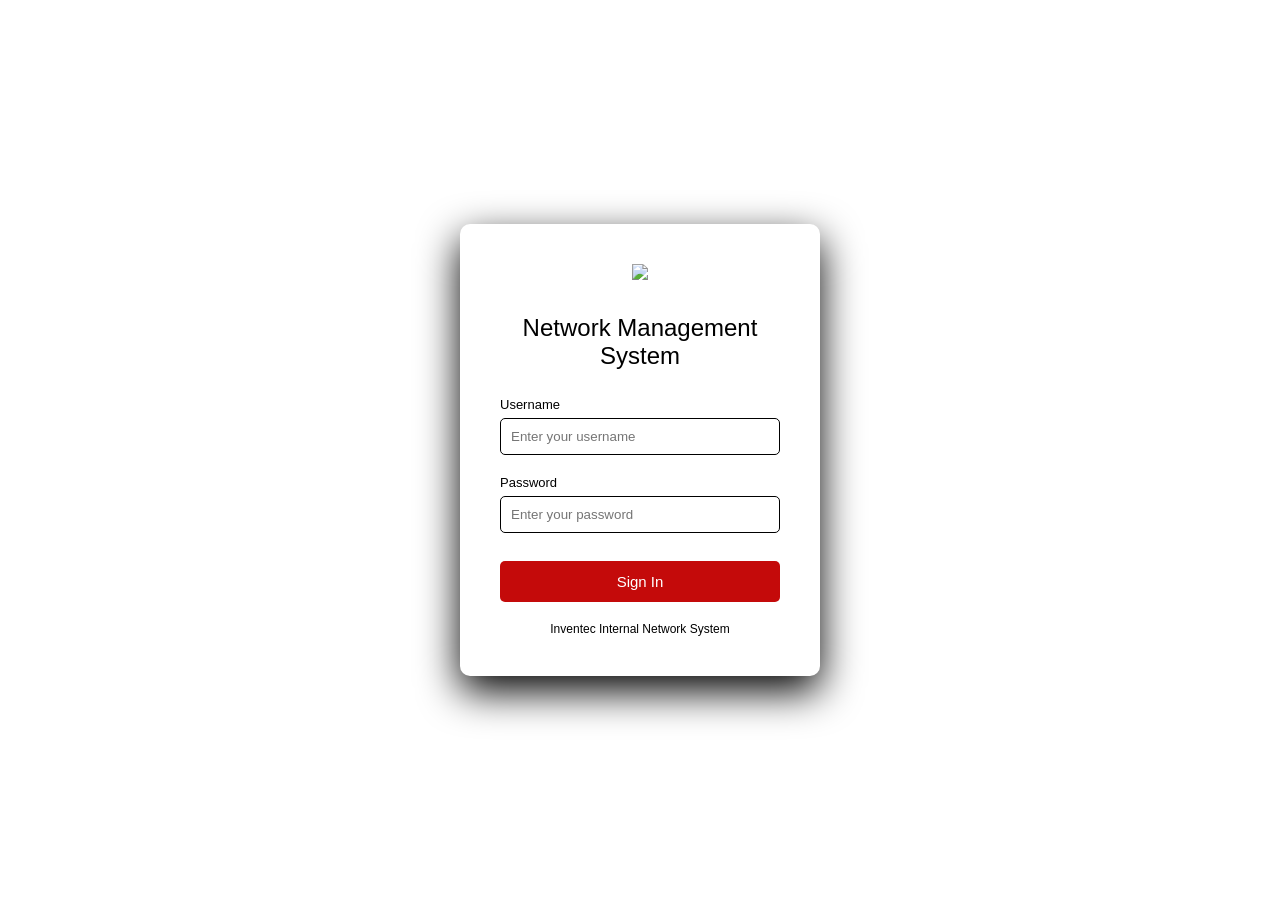
==== Login.html @ 54dcb155 "Add files via upload" ====
<!DOCTYPE html>
<html lang="en">

<head>

<meta charset="UTF-8">
<title>Inventec Network Management</title>

<style>

*{
box-sizing:border-box;
}

body{

margin:0;
font-family:Segoe UI, Arial, sans-serif;

background-image:url("/img/5153829.jpg");
background-size:cover;
background-position:center;
background-repeat:no-repeat;

height:100vh;
display:flex;
justify-content:center;
align-items:center;

}

/* LOGIN CARD */

.login-card{

background:#ffffff;
padding:40px;

border-radius:10px;

width:360px;

box-shadow:0 15px 40px rgb(0, 0, 0);

text-align:center;

}

.logo{

width:220px;
margin-bottom:20px;

}

.login-card h2{

margin:10px 0 25px 0;
font-weight:500;

color:#000000;

}

.input-group{

margin-bottom:18px;
text-align:left;

}

label{

font-size:13px;
color:#000000;

}

input{

width:100%;
padding:10px;

margin-top:5px;

border-radius:5px;
border:1px solid #000000;

background:#ffffff;
color:#000;

}

input:focus{

outline:none;
border-color:#d00000;

}

button{

width:100%;
padding:12px;

background:#c40a0a;

border:none;

border-radius:5px;

color:white;

font-size:15px;

cursor:pointer;

margin-top:10px;

}

button:hover{

background:#cc0000;

}

.footer{

margin-top:20px;
font-size:12px;
color:#000000;

}

</style>

</head>

<body>

<div class="login-card">

<img src="/img/logo.png" class="logo">

<h2>Network Management System</h2>

<form onsubmit="return login()">

<div class="input-group">
<label>Username</label>
<input type="text" name="username" required placeholder="Enter your username">
</div>

<div class="input-group">
<label>Password</label>
<input type="password" name="password" required placeholder="Enter your password">
</div>

<button type="submit">Sign In</button>

</form>

<div class="footer">
Inventec Internal Network System
</div>

</div>

<script>

function login(){

let username = document.querySelector('[name="username"]').value;
let password = document.querySelector('[name="password"]').value;

if(username === "Guest" && password === "Guest+123"){

localStorage.setItem("logged","true");

window.location.href = "index.html";

}else{  

alert("Invalid username or password");

}

return false;

}

</script>

</body>

</html>
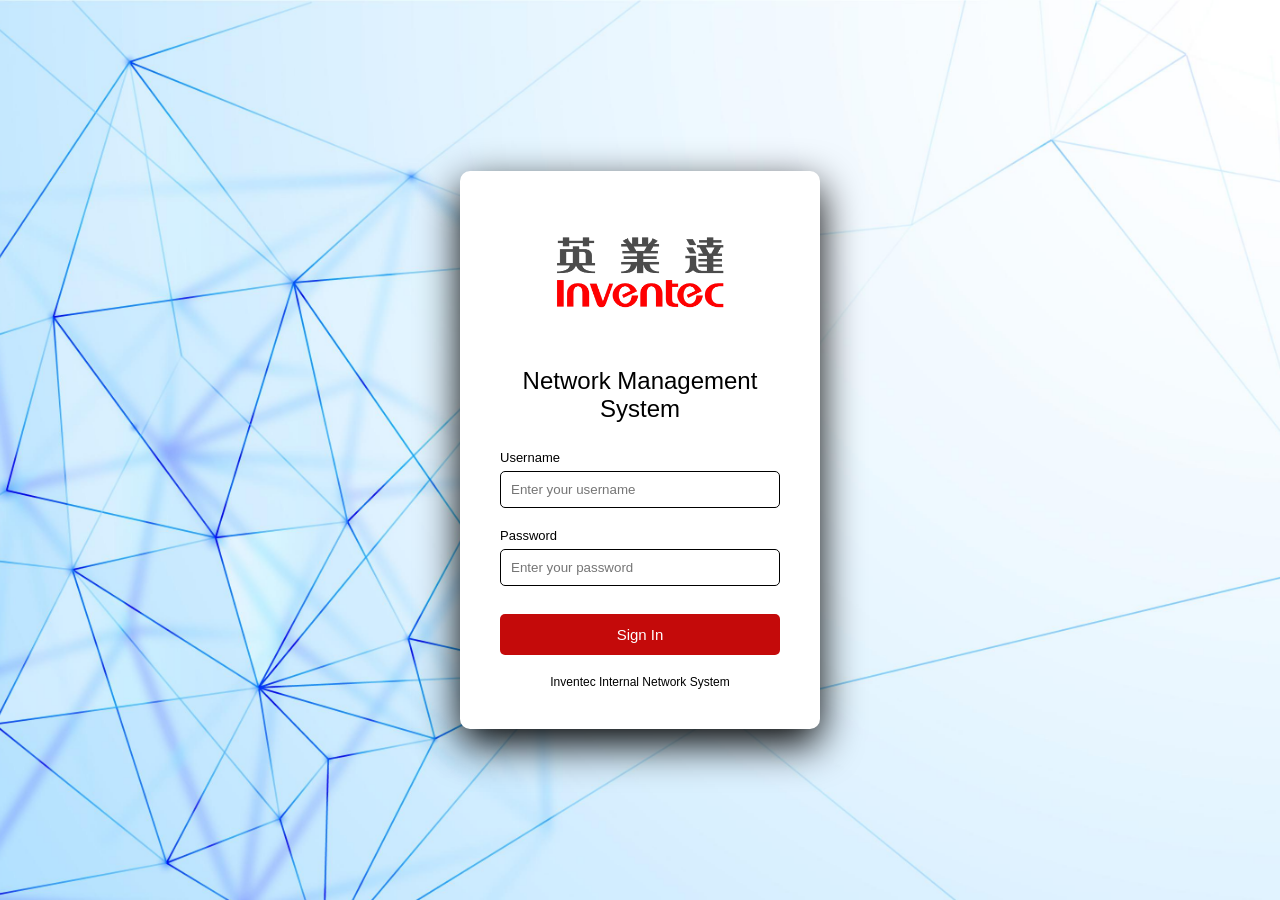
==== commit 0be489c9: "Fix HTML formatting and structure in Login.html" ====
--- a/Login.html
+++ b/Login.html
@@ -17,7 +17,7 @@
 margin:0;
 font-family:Segoe UI, Arial, sans-serif;
 
-background-image:url("/img/5153829.jpg");
+background-image:url("img/5153829.jpg");
 background-size:cover;
 background-position:center;
 background-repeat:no-repeat;
@@ -141,7 +141,7 @@
 
 <div class="login-card">
 
-<img src="/img/logo.png" class="logo">
+<img src="img/logo.png" class="logo">
 
 <h2>Network Management System</h2>
 
@@ -194,4 +194,4 @@
 
 </body>
 
-</html>+</html>
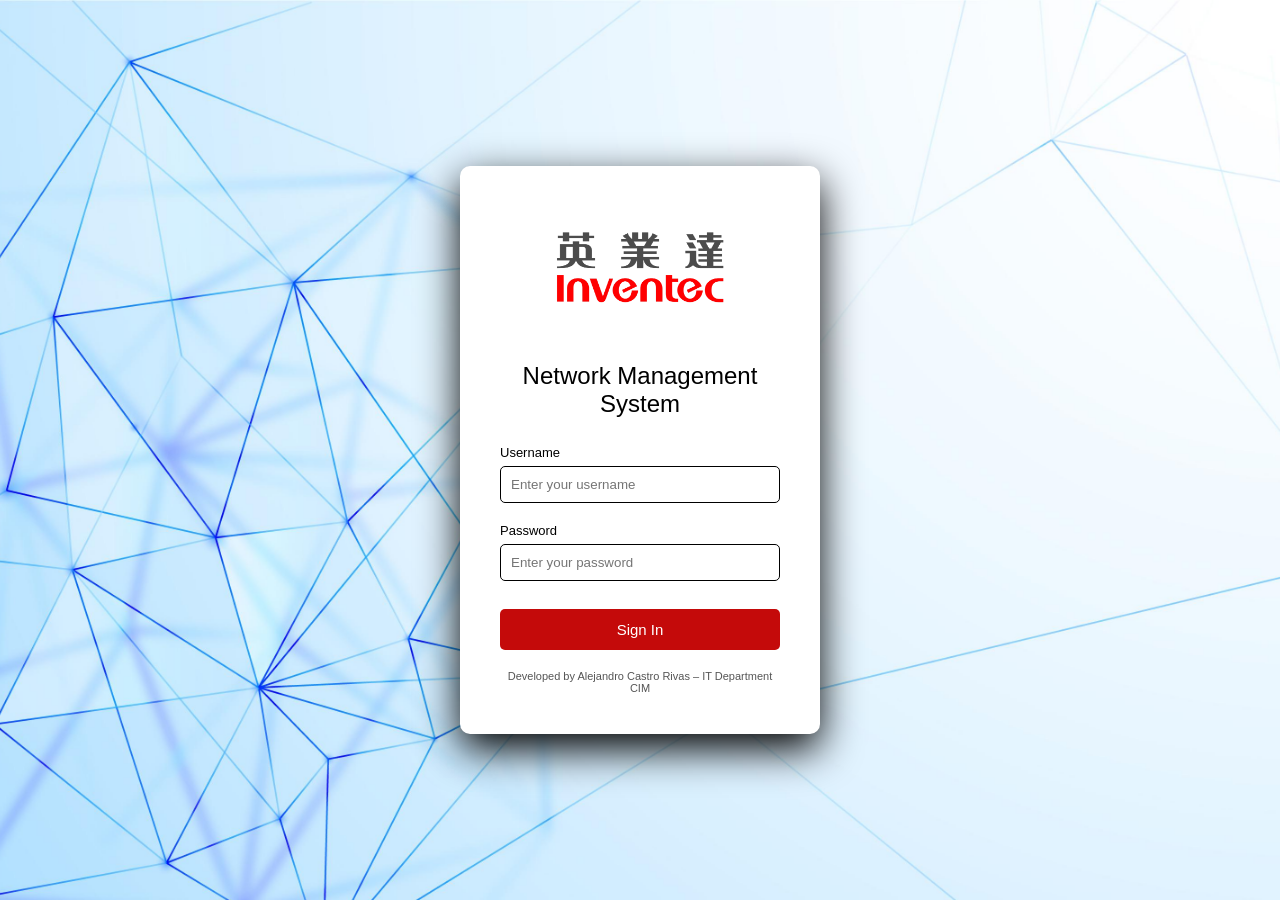
==== commit 8916e7a8: "Refactor Login.html with style and footer updates Updated footer text and adjusted CSS styles." ====
--- a/Login.html
+++ b/Login.html
@@ -35,101 +35,74 @@
 
 background:#ffffff;
 padding:40px;
-
 border-radius:10px;
-
 width:360px;
-
-box-shadow:0 15px 40px rgb(0, 0, 0);
-
+box-shadow:0 15px 40px rgb(0,0,0);
 text-align:center;
 
 }
 
 .logo{
-
 width:220px;
 margin-bottom:20px;
-
 }
 
 .login-card h2{
-
 margin:10px 0 25px 0;
 font-weight:500;
-
 color:#000000;
-
 }
 
 .input-group{
-
 margin-bottom:18px;
 text-align:left;
-
 }
 
 label{
-
 font-size:13px;
 color:#000000;
-
 }
 
 input{
 
 width:100%;
 padding:10px;
-
 margin-top:5px;
-
 border-radius:5px;
 border:1px solid #000000;
-
 background:#ffffff;
 color:#000;
 
 }
 
 input:focus{
-
 outline:none;
 border-color:#d00000;
-
 }
 
 button{
 
 width:100%;
 padding:12px;
-
 background:#c40a0a;
-
 border:none;
-
 border-radius:5px;
-
 color:white;
-
 font-size:15px;
-
 cursor:pointer;
-
 margin-top:10px;
 
 }
 
 button:hover{
-
 background:#cc0000;
-
 }
 
 .footer{
 
 margin-top:20px;
-font-size:12px;
-color:#000000;
+font-size:11px;
+color:#555;
 
 }
 
@@ -162,11 +135,10 @@
 </form>
 
 <div class="footer">
-Inventec Internal Network System
+Developed by Alejandro Castro Rivas – IT Department CIM
 </div>
 
 </div>
-
 <script>
 
 function login(){
@@ -177,10 +149,9 @@
 if(username === "Guest" && password === "Guest+123"){
 
 localStorage.setItem("logged","true");
+window.location.href="index.html";
 
-window.location.href = "index.html";
-
-}else{  
+}else{
 
 alert("Invalid username or password");
 
@@ -193,5 +164,4 @@
 </script>
 
 </body>
-
 </html>
